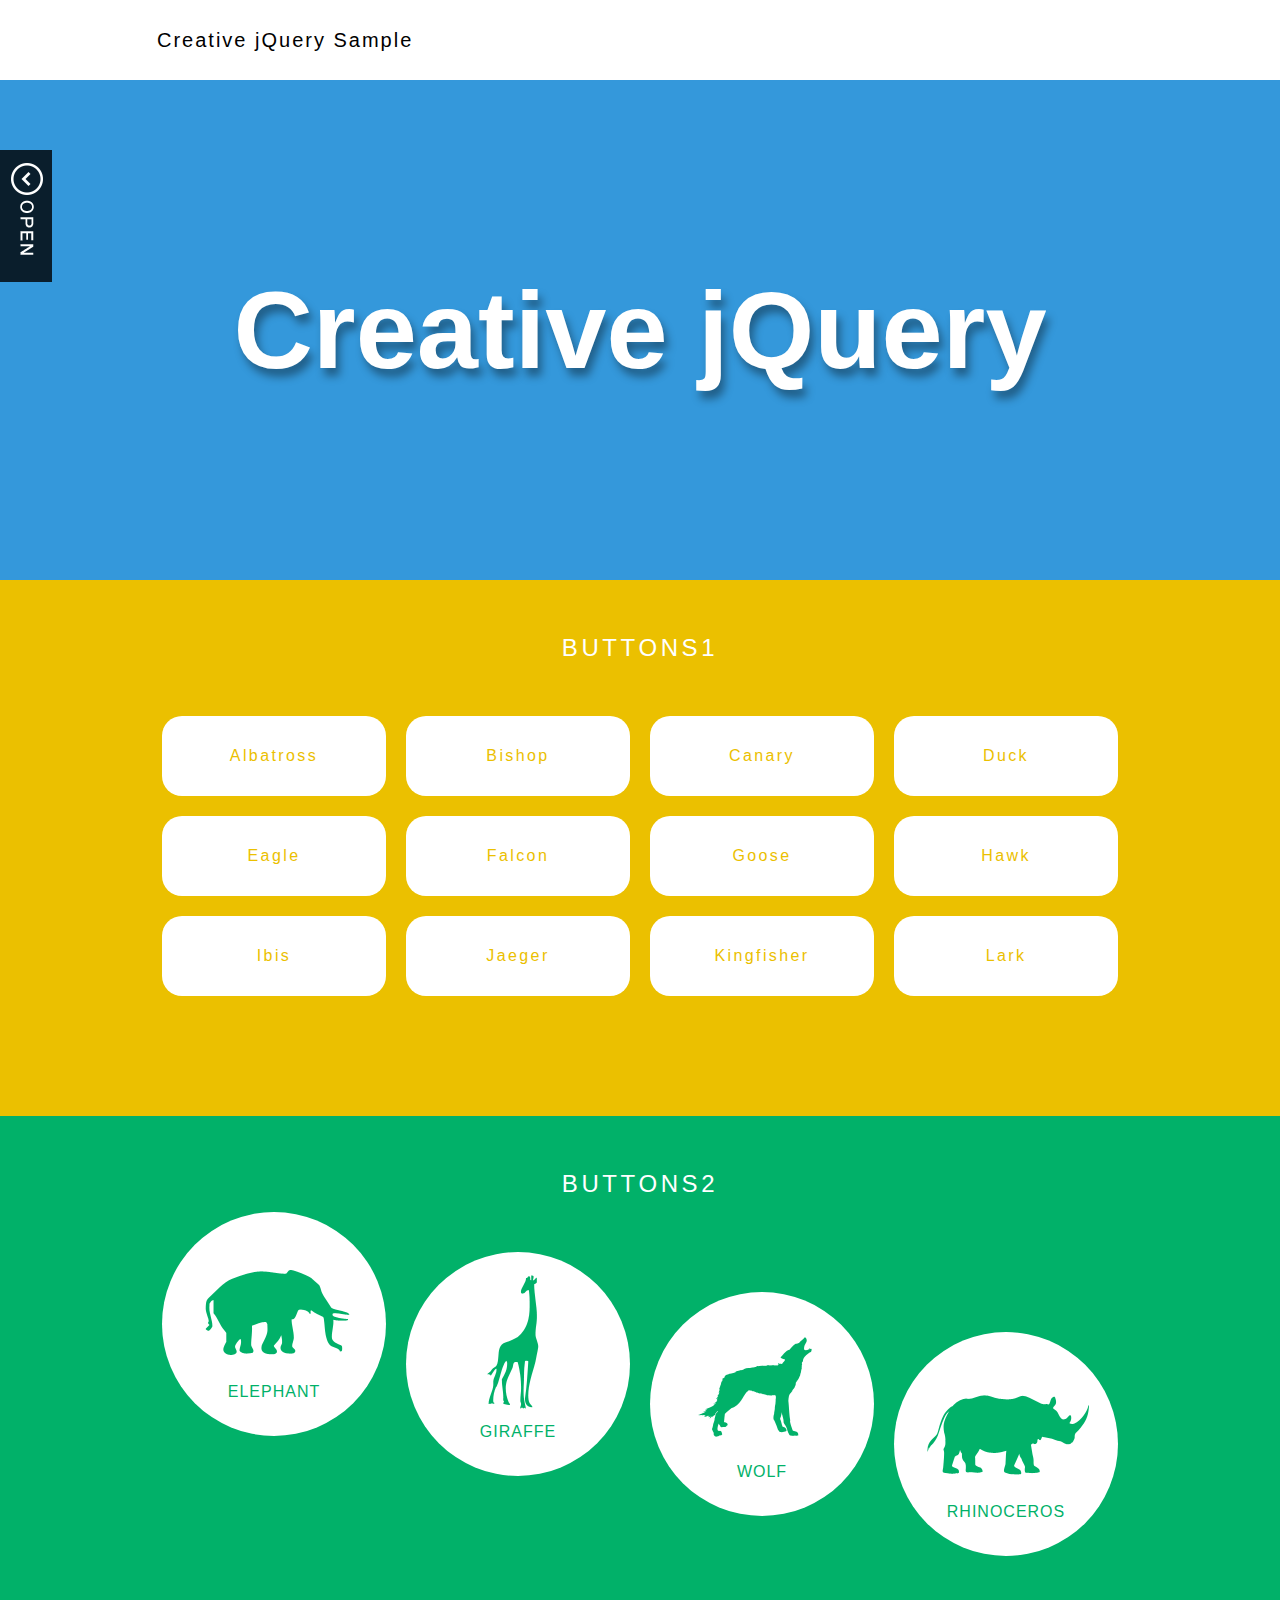
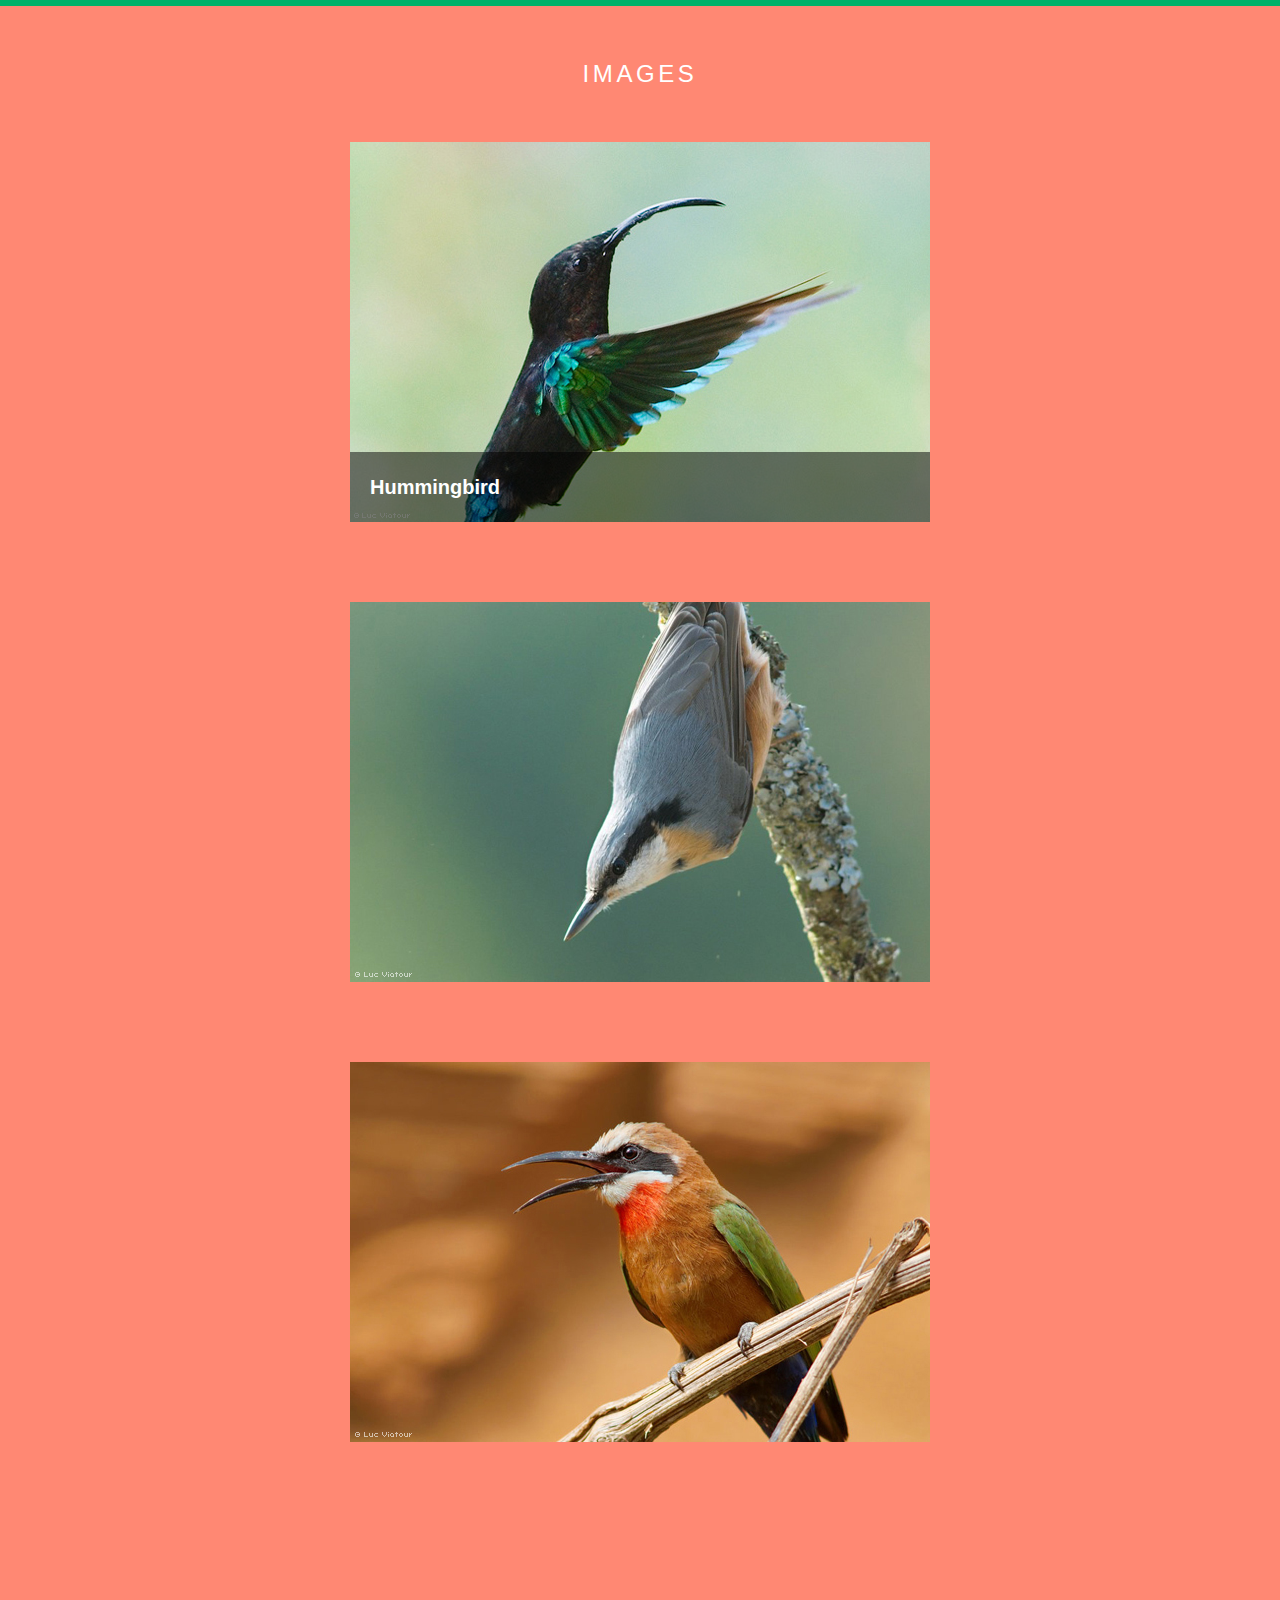
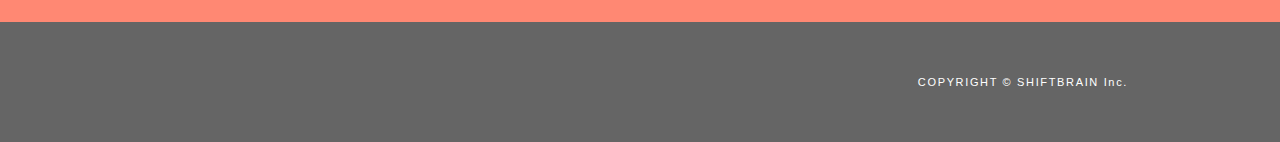
==== index.html @ 3a0c7a29 "Add files via upload" ====
<!DOCTYPE html>
<html lang="ko">
<head>
<meta charset="UTF-8">
<meta http-equiv="X-UA-Compatible" content="IE=edge">
<title>버튼효과</title>
<link rel="stylesheet" href="./css/normalize.css">
<link rel="stylesheet" href="./css/main.css">

<script src="./js/jquery-3.6.1.min.js"></script>
<script src="./js/jquery-ui.min.js"></script>
<script src="./js/main.js"></script>
</head>
<body>

<header class="page-header" role="banner">
    <h1>Creative jQuery Sample</h1>
</header>

<div class="page-main" role="main">

    <div id="typo">
        <div class="inner">Creative jQuery</div>
    </div>

    <div id="buttons1">
        <h2>BUTTONS1</h2>
        <div class="inner clearfix">
            <button>Albatross</button>
            <button>Bishop</button>
            <button>Canary</button>
            <button>Duck</button>
            <button>Eagle</button>
            <button>Falcon</button>
            <button>Goose</button>
            <button>Hawk</button>
            <button>Ibis<span class="bg"><span>Ibis</span></span></button>
            <button>Jaeger<span class="bg"><span>Jaeger</span></span></button>
            <button>Kingfisher<span class="bg"><span>Kingfisher</span></span></button>
            <button>Lark<span class="bg"><span>Lark</span></span></button>
        </div>
    </div>

    <div id="buttons2">
        <h2>BUTTONS2</h2>
        <div class="inner">
            <button>
                <span>
                    <img src="img/01_gr.png">
                    <img src="img/01_bl.png"><br>
                    ELEPHANT
                </span>
            </button>
            <button>
                <span>
                    <img src="img/02_gr.png">
                    <img src="img/02_bl.png"><br>
                    GIRAFFE
                </span>
            </button>
            <button>
                <span>
                    <img src="img/03_gr.png">
                    <img src="img/03_bl.png"><br>
                    WOLF
                </span>
            </button>
            <button>
                <span>
                    <img src="img/04_gr.png">
                    <img src="img/04_bl.png"><br>
                    RHINOCEROS
                </span>
            </button>
        </div>
    </div>

    <div id="images">
        <h2>IMAGES</h2>
        <div class="inner clearfix">
            <p><img src="img/01_img.jpg"><strong>Hummingbird</strong><span></span></p>
            <p><img src="img/02_img.jpg"><strong>Sitta</strong><span></span></p>
            <p><img src="img/03_img.jpg"><strong>Bee-eater</strong><span></span></p>
        </div>
    </div>

    <aside>
        <ul>
            <li><a href="#"><img src="img/01_aside.png"></a></li>
            <li><a href="#"><img src="img/02_aside.png"></a></li>
            <li><a href="#"><img src="img/03_aside.png"></a></li>
        </ul>
        <button><img src="img/btn_open.png"></button>
    </aside>
</div>

<footer class="page-footer" role="contentinfo">
    <small class="copyright">COPYRIGHT &copy; <a href="http://www.shiftbrain.co.jp" target="_blank">SHIFTBRAIN Inc.</a></small>
</footer>

</body>
</html>
---- css/main.css ----
/*
 * Base
 */
html {
    font-family: "Helvetica Neue", "Arial", "Hiragino Kaku Gothic ProN", "Meiryo", sans-serif;
    font-size: 16px;
    line-height: 1.5;
}

body {
    background-color: #656565;
}

img {
    vertical-align: middle;
}

button {
    outline: none;
}

::-moz-selection {
    background: #b3d4fc;
    text-shadow: none;
}

::selection {
    background: #b3d4fc;
    text-shadow: none;
}

.page-header {
    background-color: #fff;
}

.page-header h1 {
    width: 976px;
    height: 80px;
    margin: 0 auto;
    padding-left: 10px;
    font-size: 20px;
    font-weight: normal;
    line-height: 80px;
    letter-spacing: 0.1em;
}

.page-main {
    position: relative;
}

.page-main > div {
    padding: 50px 0 100px;
}

.page-main > div h2 {
    color: #fff;
    text-align: center;
    margin: 0 0 50px;
    font-weight: normal;
    letter-spacing: 0.15em;
}

.page-main > aside {
    background-color: rgba(0,0,0,0.8);
    width: 350px;
    height: 100%;
    top: 0;
    left: -350px;
    position: fixed;
}

.page-main > aside ul {
    margin: 0;
    padding: 0;
    top: 50px;
    left: 114px;
    position: absolute;
}

.page-main > aside li {
    margin: 0 0 20px;
    list-style: none;
}

.page-main > aside button {
    background-color: rgba(0,0,0,0.8);
    display: block;
    position: absolute;
    top: 150px;
    left: 350px;
    width: 52px;
    height: 132px;
    margin: 0;
    padding: 0;
    border: none;
}


#typo {
    margin: 0;
    padding: 0;
    background-color: #3498db;
    font-weight: bold;
    font-size: 110px;
    color: #fff;
    text-align: center;
    line-height: 500px;
    height: 500px;
    -webkit-user-select: none;
    -moz-user-select: none;
    -ms-user-select: none;
}

#buttons1 {
    background-color: #ebc000;
}

#buttons2 {
    background-color: #01b169;
    height: 340px;
}

#images {
    background-color: #ff8873;
}

#easing {
    background-color: #019faa;
}

#typo .inner,
#buttons1 .inner,
#buttons2 .inner,
#images .inner{
    position: relative;
    width: 976px;
    margin: 0 auto;
}

#typo .inner {
    text-shadow: 4.0px 8.0px 8.0px hsl(0deg 0% 0% /0.38);
}
#buttons1 button {
    display: block;
    float: left;
    width: 224px;
    height: 80px;
    margin: 0 10px 20px;
    padding: 0;
    font-size: 16px;
    letter-spacing: 0.15em;
    color: #ebc000;
    background-color: #fff;
    border: none;
    border-radius: 20px;
}

#buttons2 button {
    display: block;
    position: absolute;
    width: 224px;
    height: 224px;
    overflow: hidden;
    padding: 0 0 35px;
    font-size: 16px;
    letter-spacing: 1px;
    color: #01b169;
    background-color: #fff;
    border: none;
    border-radius: 112px;
}
#buttons2 button:nth-child(1) {
    left: 10px;
}
#buttons2 button:nth-child(2) {
    left: 254px;
}
#buttons2 button:nth-child(3) {
    left: 498px;
}
#buttons2 button:nth-child(4) {
    left: 742px;
}

#images p {
    position: relative;
    width: 580px;
    height: 380px;
    margin: 0 auto 80px;
}

#images p strong {
    color: #fff;
    font-size: 20px;
}

.page-footer {
    background-color: #656565;
}

.page-footer small {
    display: block;
    color: #fff;
    font-size: 11px;
    text-align: right;
    width: 976px;
    margin: 0 auto;
    height: 120px;
    line-height: 120px;
    letter-spacing: 0.15em;
}

.page-footer a {
    color: #fff;
    text-decoration: none;
}

/*
 * Helpers
 */

/* Clearfix */
.clearfix:before,
.clearfix:after {
    content: " ";
    display: table;
}
.clearfix:after {
    clear: both;
}


/* #button1 2행 */
#buttons1 button {
    border: solid 0px rgba(174,94,155,1.0);
}

/* #button1 2행 */
#buttons1 button {
    position: relative;
}

#buttons1 button .bg {
    position: absolute;
    top: 0;
    left: 0;
    width: 0;
    height: 100%;
    overflow: hidden;
}

#buttons1 button span span {
    display: block;
    width: 224px;
    height: 80px;
    line-height: 80px;
    color: #fff;
    background-color: #ae5e9b;
    border-radius: 20px;
}


/* #button2 */
#buttons2 button img:first-child {
    position: absolute;
}
#buttons2 button img:nth-child(2) {
    opacity: 0;
}

/* #images */
#images p {
    overflow: hidden;
}

#images p strong {
    position: absolute;
    display: block;
    z-index: 1;
    bottom: 0;
    width: 540px;
    height: 30px;
    background: rgba(0, 0, 0, 0.5);
    text-align: left;
    padding: 20px;
}

#images p span {
    position: absolute;
    display: block;
    z-index: 0;
    top: 0;
    width: 580px;
    height: 380px;
    box-shadow: inset 0 0 50px rgba(50, 30, 0, 0.6),
                inset 0 0 100px rgba(50, 30, 0, 0.3);
    background: rgba(255, 155, 0, 0.2);
    opacity: 0;
}

#images p:nth-child(1) strong　{
    opacity: 0;
}

#images p:nth-child(2) strong {
    opacity: 0;
    left: -200%;
}

#images p:nth-child(3) strong {
    bottom: -80px;
    background: rgba(34, 34, 34, 1);
}

#images p:nth-child(3) img {
    position: absolute;
    top: 0px;
}
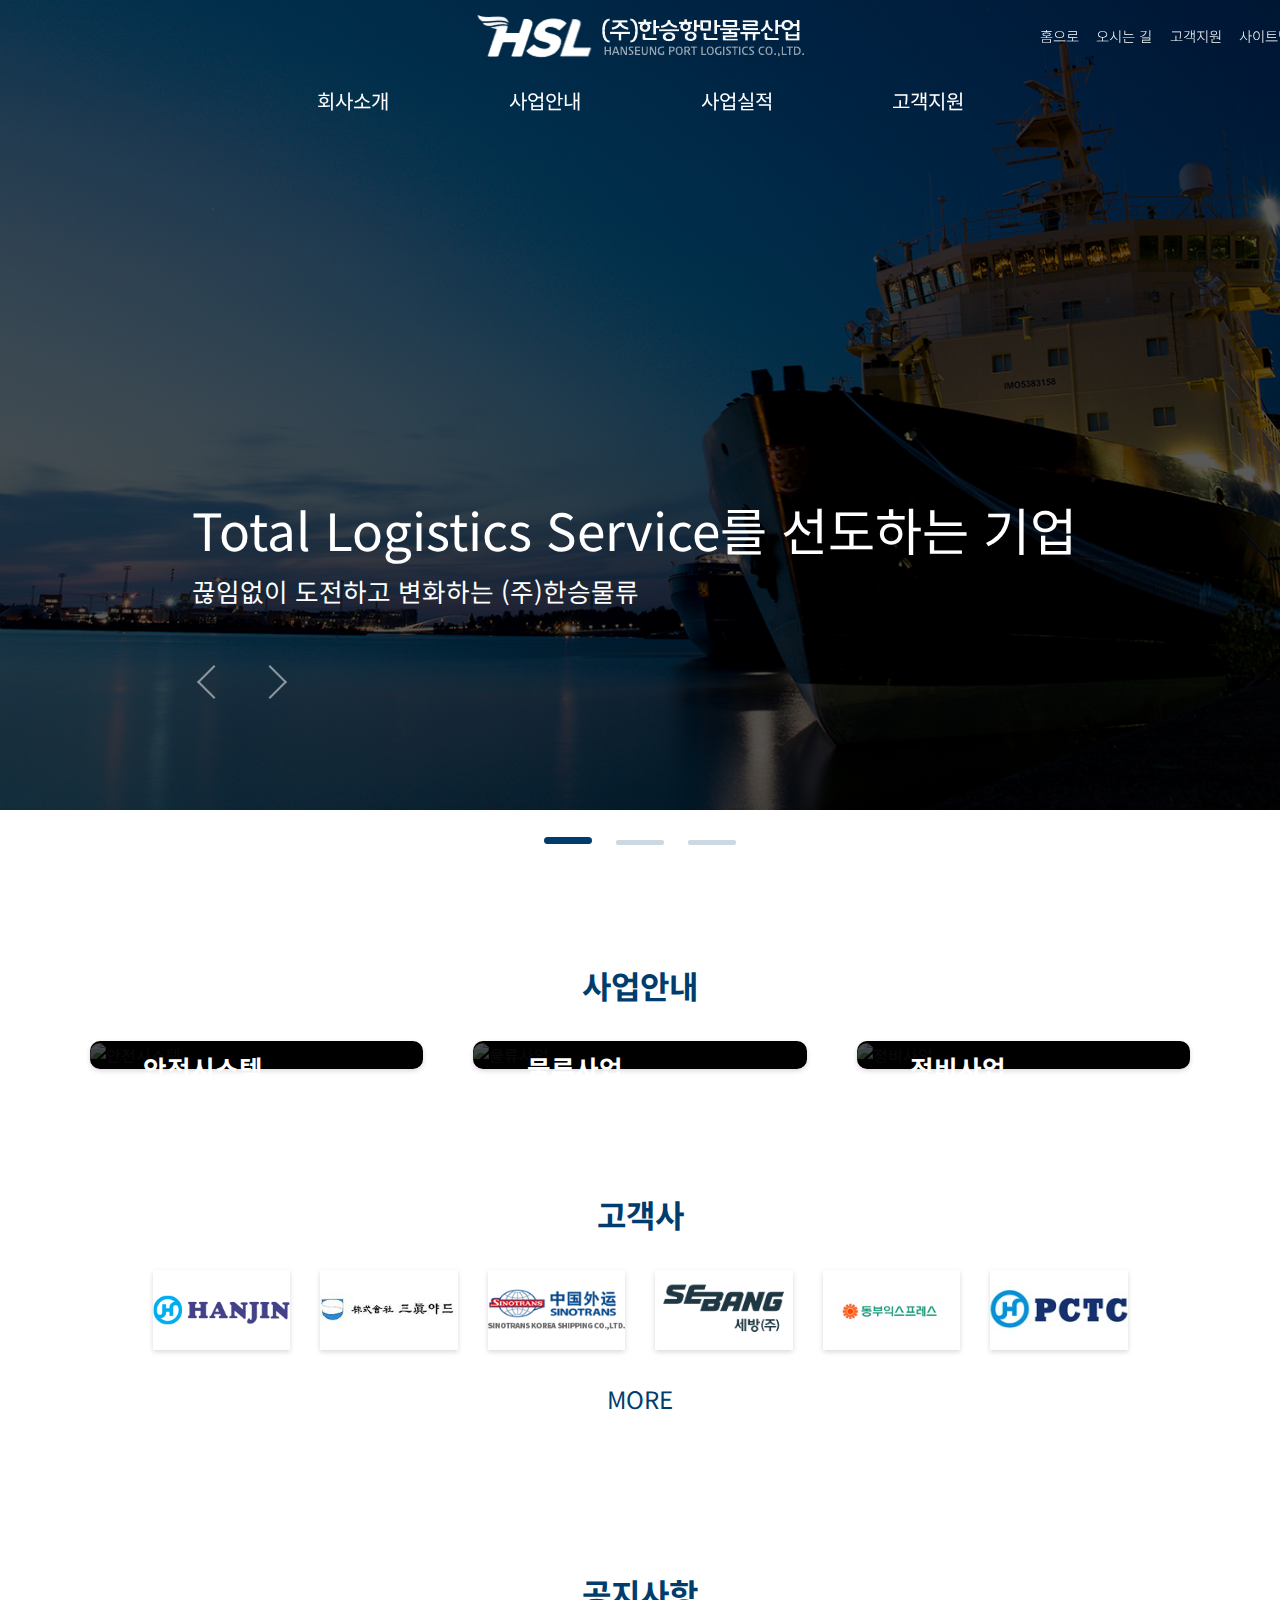
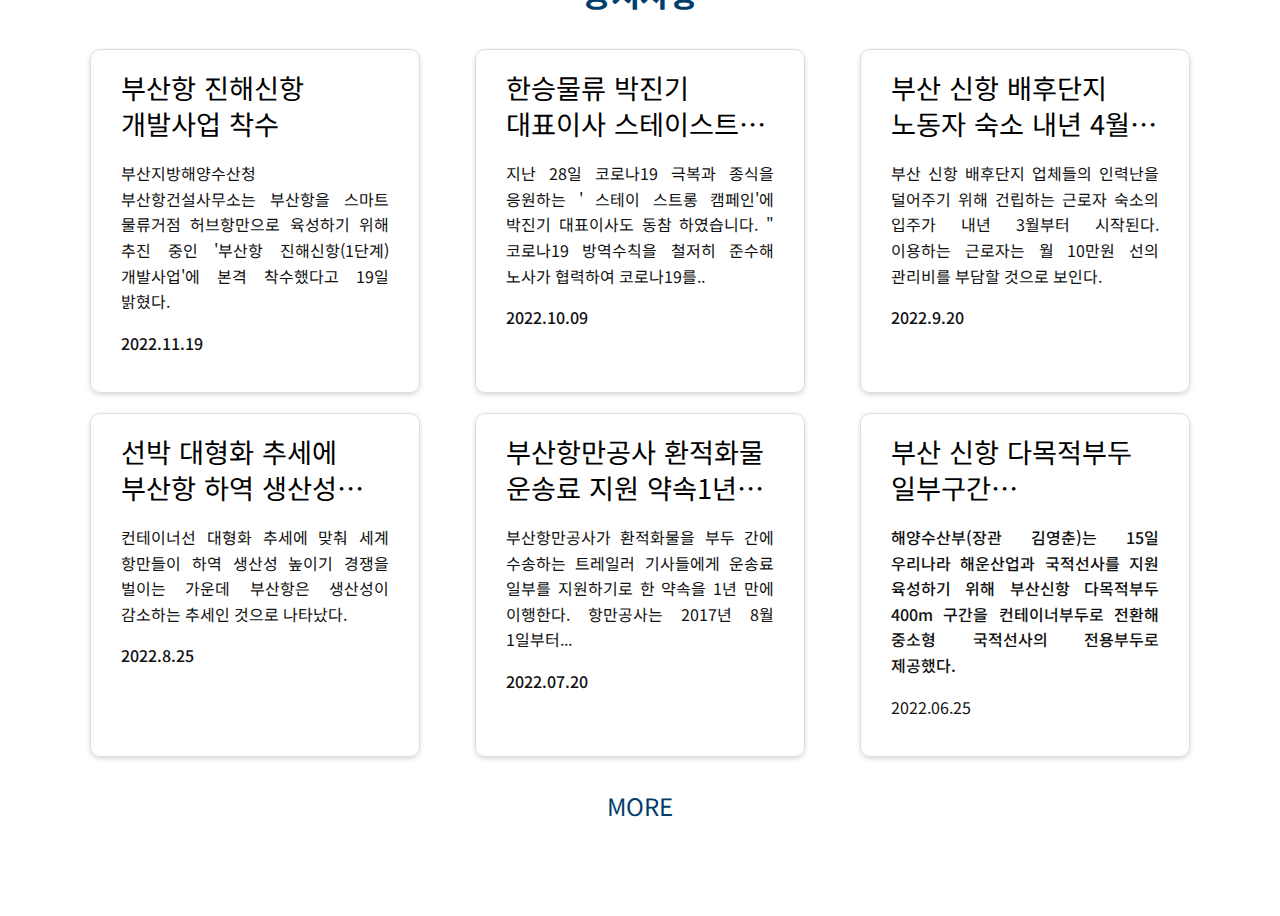
==== commit 2bf91812: "Add files via upload" ====
--- a/index.html
+++ b/index.html
@@ -1,102 +1,165 @@
-<!DOCTYPE html>
-<html lang="ko">
-<head>
-<meta charset="UTF-8">
-<meta http-equiv="X-UA-Compatible" content="IE=edge">
-<title>버튼효과</title>
-<link rel="stylesheet" href="./css/normalize.css">
-<link rel="stylesheet" href="./css/main.css">
-
-<script src="./js/jquery-3.6.1.min.js"></script>
-<script src="./js/jquery-ui.min.js"></script>
-<script src="./js/main.js"></script>
-</head>
-<body>
-
-<header class="page-header" role="banner">
-    <h1>Creative jQuery Sample</h1>
-</header>
-
-<div class="page-main" role="main">
-
-    <div id="typo">
-        <div class="inner">Creative jQuery</div>
-    </div>
-
-    <div id="buttons1">
-        <h2>BUTTONS1</h2>
-        <div class="inner clearfix">
-            <button>Albatross</button>
-            <button>Bishop</button>
-            <button>Canary</button>
-            <button>Duck</button>
-            <button>Eagle</button>
-            <button>Falcon</button>
-            <button>Goose</button>
-            <button>Hawk</button>
-            <button>Ibis<span class="bg"><span>Ibis</span></span></button>
-            <button>Jaeger<span class="bg"><span>Jaeger</span></span></button>
-            <button>Kingfisher<span class="bg"><span>Kingfisher</span></span></button>
-            <button>Lark<span class="bg"><span>Lark</span></span></button>
-        </div>
-    </div>
-
-    <div id="buttons2">
-        <h2>BUTTONS2</h2>
-        <div class="inner">
-            <button>
-                <span>
-                    <img src="img/01_gr.png">
-                    <img src="img/01_bl.png"><br>
-                    ELEPHANT
-                </span>
-            </button>
-            <button>
-                <span>
-                    <img src="img/02_gr.png">
-                    <img src="img/02_bl.png"><br>
-                    GIRAFFE
-                </span>
-            </button>
-            <button>
-                <span>
-                    <img src="img/03_gr.png">
-                    <img src="img/03_bl.png"><br>
-                    WOLF
-                </span>
-            </button>
-            <button>
-                <span>
-                    <img src="img/04_gr.png">
-                    <img src="img/04_bl.png"><br>
-                    RHINOCEROS
-                </span>
-            </button>
-        </div>
-    </div>
-
-    <div id="images">
-        <h2>IMAGES</h2>
-        <div class="inner clearfix">
-            <p><img src="img/01_img.jpg"><strong>Hummingbird</strong><span></span></p>
-            <p><img src="img/02_img.jpg"><strong>Sitta</strong><span></span></p>
-            <p><img src="img/03_img.jpg"><strong>Bee-eater</strong><span></span></p>
-        </div>
-    </div>
-
-    <aside>
-        <ul>
-            <li><a href="#"><img src="img/01_aside.png"></a></li>
-            <li><a href="#"><img src="img/02_aside.png"></a></li>
-            <li><a href="#"><img src="img/03_aside.png"></a></li>
-        </ul>
-        <button><img src="img/btn_open.png"></button>
-    </aside>
-</div>
-
-<footer class="page-footer" role="contentinfo">
-    <small class="copyright">COPYRIGHT &copy; <a href="http://www.shiftbrain.co.jp" target="_blank">SHIFTBRAIN Inc.</a></small>
-</footer>
-
-</body>
-</html>
+<!DOCTYPE html>
+<html lang="ko">
+
+<head>
+  <meta charset="UTF-8">
+  <meta http-equiv="X-UA-Compatible" content="IE=edge">
+  <meta name="viewport" content="width=device-width, initial-scale=1.0">
+  <title>(주)한승물류</title>
+  <link rel="shortcut icon" href="images/favicon/favicon.ico" type="image/x-icon">
+  <link rel="stylesheet" href="css/common.css">
+  <link rel="stylesheet" href="css/common_res.css">
+  <link rel="stylesheet" href="css/main.css">
+  <link rel="stylesheet" href="css/main_res.css">
+  <script src="js/jquery-3.6.1.min.js"></script>
+  <script src="js/common.js"></script>
+  <script src="js/main.js"></script>
+  <script src="js/index.js"></script>
+  <script src="js/loading.js"></script>
+</head>
+
+<body id="main">
+  <header id="header" class="clearFix"></header>
+  <main id="hsl-main"> <!-- 메인 -->
+    <section class="main-banner-container pd0"> <!-- 메인배너 -->
+      <div class="main-banner-wrap">
+        <ol class="main-banner">
+          <li class="mb-slide main-banner-slide1"><span class="blind">메인배너1</span></li>
+          <li class="mb-slide main-banner-slide2"><span class="blind">메인배너2</span></li>
+          <li class="mb-slide main-banner-slide3"><span class="blind">메인배너3</span></li>
+        </ol>
+        <div class="main-banner-text">
+          <p>Total Logistics Service를 선도하는 기업</p>
+          <p>끊임없이 도전하고 변화하는 (주)한승물류</p>
+        </div>
+      </div>
+      <div class="main-banner-pagination">
+        <button class="mb-btn active"><span class="blind">1</span></button>
+        <button class="mb-btn"><span class="blind">2</span></button>
+        <button class="mb-btn"><span class="blind">3</span></button>
+      </div>
+      <div class="main-banner-controls">
+        <button class="mb-control mb-prev"><span class="blind">이전으로</span></button>
+        <button class="mb-control mb-next"><span class="blind">다음으로</span></button>
+      </div>
+    </section><!-- 메인배너 끝 -->
+
+    <section class="hsl-business"> <!-- 사업안내  -->
+      <div class="inner">
+        <h2 class="title">사업안내</h2>
+        <ol class="business-intro-wrap">
+
+          <li class="business-introBox">
+            <a href="#">
+              <div class="business-imgBox1">
+                <img src="/hsl/images/business1.jpeg" alt="안전시스템">
+                <div class="business-txtBox">
+                  <h3>안전시스템</h3>
+                  <p>
+                    안전이 곧 고객에 대한
+                    최고의 서비스라는 경영철학에 따라
+                    철두철미하게 안전사고 방지를 위하여
+                    노력하고 있습니다. </p>
+                </div>
+              </div>
+            </a>
+          </li>
+
+          <li class="business-introBox">
+            <a href="#">
+              <div class="business-imgBox2">
+                <img src="/hsl/images/business2.jpeg" alt="물류사업">
+                <div class="business-txtBox">
+                  <h3>물류사업</h3>
+                  <p>
+                    고객의 물류업무에 대해 포워더로써 경험과 노하우를 살려 유용한 로지스틱스 솔루션을 제안해드립니다.</p>
+                </div>
+              </div>
+            </a>
+          </li>
+
+          <li class="business-introBox">
+            <a href="#">
+              <div class="business-imgBox3">
+                <img src="/hsl/images/business3.jpg" alt="정비사업">
+                <div class="business-txtBox">
+                  <h3>정비사업</h3>
+                  <p>이동정비반을 통해 긴급상황에도 예방 및 출동 정비서비스와 부품 및 소모품을 공급하고있습니다.</p>
+                </div>
+              </div>
+            </a>
+          </li>
+        </ol>
+      </div>
+      <div class="bg"></div>
+    </section> <!-- 사업안내 종료 -->
+
+    <section class="hsl-customers"> <!-- 고객사 -->
+      <div class="inner">
+        <h2 class="title">고객사</h2>
+        <div class="customers-img-wrap">
+          <div class="customers-imgBox customers-imgBox1"></div>
+          <div class="customers-imgBox customers-imgBox2"></div>
+          <div class="customers-imgBox customers-imgBox3"></div>
+          <div class="customers-imgBox customers-imgBox4"></div>
+          <div class="customers-imgBox customers-imgBox5"></div>
+          <div class="customers-imgBox customers-imgBox6"></div>
+        </div>
+
+      </div>
+      <a class="more" href="#">MORE</a>
+    </section> <!-- 고객사 종료 -->
+
+    <section class="hsl-notice"> <!-- 공지사항 -->
+      <div class="inner">
+        <h2 class="title">공지사항</h2>
+
+        <div class="notice-wrap">
+          <div class="notice-box">
+            <h4>부산항 진해신항 개발사업 착수</h4>
+            <p>부산지방해양수산청 부산항건설사무소는 부산항을 스마트 물류거점 허브항만으로 육성하기 위해 추진 중인 '부산항 진해신항(1단계) 개발사업'에 본격 착수했다고 19일 밝혔다.</p>
+            <p class="notice-date">2022.11.19</p>
+          </div>
+          <div class="notice-box">
+            <h4>한승물류 박진기 대표이사 스테이스트롱 캠페인 동참</h4>
+            <p>지난 28일 코로나19 극복과 종식을 응원하는 ' 스테이 스트롱 캠페인'에 박진기 대표이사도 동참 하였습니다. " 코로나19 방역수칙을 철저히 준수해 노사가 협력하여 코로나19를..</p>
+            <p class="notice-date">2022.10.09</p>
+          </div>
+          <div class="notice-box">
+            <h4>부산 신항 배후단지 노동자 숙소 내년 4월 입주</h4>
+            <p>부산 신항 배후단지 업체들의 인력난을 덜어주기 위해 건립하는 근로자 숙소의 입주가 내년 3월부터 시작된다. 이용하는 근로자는 월 10만원 선의 관리비를 부담할 것으로 보인다.</p>
+            <p class="notice-date">2022.9.20</p>
+          </div>
+          <div class="notice-box">
+            <h4>선박 대형화 추세에 부산항 하역 생산성 감소… 경쟁력 하락 우려</h4>
+            <p>컨테이너선 대형화 추세에 맞춰 세계 항만들이 하역 생산성 높이기 경쟁을 벌이는 가운데 부산항은 생산성이 감소하는 추세인 것으로 나타났다.</p>
+            <p class="notice-date">2022.8.25</p>
+          </div>
+          <div class="notice-box">
+            <h4>부산항만공사 환적화물 운송료 지원 약속1년 만에 이행</h4>
+            <p>부산항만공사가 환적화물을 부두 간에 수송하는 트레일러 기사들에게 운송료 일부를 지원하기로 한 약속을 1년 만에 이행한다. 항만공사는 2017년 8월 1일부터...</p>
+            <p class="notice-date">2022.07.20</p>
+          </div>
+          <div class="notice-box">
+            <h4>부산 신항 다목적부두 일부구간 컨테이너부두로 전환</h4>
+            <p class="notice-date">
+              해양수산부(장관 김영춘)는 15일 우리나라 해운산업과 국적선사를 지원 육성하기 위해 부산신항 다목적부두 400m 구간을 컨테이너부두로 전환해 중소형 국적선사의 전용부두로 제공했다.</p>
+            <p>2022.06.25</p>
+          </div>
+
+        </div>
+      </div>
+      <div class="more-wrap">
+        <a class="more" href="#">MORE</a>
+      </div>
+    </section> <!-- 공지사항 종료 -->
+
+  </main>
+  <? include_once("footer.html"); ?>
+  <!-- <input class="setBg-btn" type="button" value="night" onclick="
+        document.querySelector('body').style.backgroundColor='#999'
+        document.querySelector('body').style.color='white'
+    "> -->
+</body>
+
+</html>--- a/css/common.css
+++ b/css/common.css
@@ -0,0 +1,239 @@
+@charset 'UTF-8';
+@import url('reset.css');
+@import url('fonts.css');
+
+/* 스킵 */
+#skip {
+    position: fixed;
+    left: 0;
+    top: 0;
+    width: 100%;
+    z-index: 9999;
+    outline: 1px;
+}
+
+#skip a {
+    position: absolute;
+    left: 0;
+    top: -44px;
+    display: block;
+    width: 100%;
+    color: #fff;
+    background-color: #003d6c;
+    line-height: 44px;
+    text-align: center;
+    transition-property: top;
+    transition-duration: 0.3s;
+}
+
+#skip a:focus,
+#skip a:active {
+    top: 0;
+}
+
+
+/* 헤더 */
+#hsl-hd {
+    position: fixed;
+    top: 0;
+    left: 0;
+    width: 100%;
+    z-index: 1000;
+}
+
+#hsl-hd a {
+    color: #fff;
+}
+
+.hsl-hd-wrap {
+    position: relative;
+    top: 0;
+    left: 0;
+    right: 0;
+    width: 100%;
+    /* transition: 0.2s;background-color: rgba(255,255,255,0.4); */
+}
+
+/* .inner {background-color: #333;} */
+.logo {
+    position: absolute;
+    left: 2%;
+    top: 20px;
+    width: 240px;
+    height: 34px;
+    /*너비 대비 14%*/
+    background: url('../images/logo_wh.png') center no-repeat;
+    background-size: contain;
+    transition: 0.3s;
+}
+
+.logo a {
+    display: block;
+    width: 100%;
+    height: 100%;
+}
+
+.m-gnb-open {
+    position: absolute;
+    top: 20px;
+    right: 10px;
+    display: none;
+    width: 30px;
+    height: 30px;
+    background: url('../images/mobile/m_menu.svg') center;
+    background-repeat: no-repeat;
+}
+
+.m-gnb-close {
+    position: absolute;
+    top: 20px;
+    right: 20px;
+    display: none;
+    width: 30px;
+    height: 30px;
+    float: right;
+    background: url('../images/mobile/xmark-solid.svg') center;
+    background-repeat: no-repeat;
+    z-index: 4000;
+}
+
+#hsl-gnb a {
+    display: block;
+}
+
+/* 유틸메뉴 */
+.m-util-menu {
+    position: absolute;
+    left: 40px;
+    bottom: 50px;
+    display: flex;
+    gap: 40px;
+}
+
+.m-util-menu>li:nth-child(4) {
+    display: none;
+}
+
+/* 푸터 */
+
+#hsl-footer {
+    position: relative;
+    width: 100%;
+    padding: 30px;
+    background-color: #555;
+    color: #fff;
+    font-weight: 100;
+    margin: 0 auto;
+}
+
+#hsl-footer>.inner {
+    text-align: center;
+}
+
+.ft-logo {
+    width: 327px;
+    margin: 0 auto;
+    background: url('../images/logo_wh.png');
+}
+
+#hsl-footer ul {
+    display: flex;
+    justify-content: center;
+}
+
+.ft-top {
+    justify-content: center;
+    margin: 25px 0;
+}
+
+.ft-top a {
+    color: #fff;
+    padding: 0 15px;
+    line-height: 1;
+    border-right: 1px solid #fff;
+}
+
+.ft-top>li:last-child>a {
+    border-right: none;
+}
+
+.ft-mid {
+    width: 100%;
+}
+
+.ft-mid li {
+    padding: 0 15px;
+    border-right: 1px solid #fff;
+    line-height: 1;
+}
+
+.ft-mid li:last-child {
+    border-right: none;
+}
+
+.ft-bot {
+    position: relative;
+    margin: 15px 0;
+}
+
+.ft-bot li {
+    padding: 0 10px;
+}
+
+.hsl-copyright {}
+
+
+/* 스크롤시 헤더고정 */
+#hsl-hd.fixed {
+    position: fixed;
+    animation: hd-ani 0.3s ease;
+    background: #003d6c;
+    /* background: -moz-linear-gradient(-45deg,  #1e72d8 40%,#0d69db 50%,#0c51a9 100%);
+            background: -webkit-linear-gradient(-45deg,  #1e72d8 40%,#0d69db 50%,#0c51a9 100%);
+            background: linear-gradient(135deg,  #1e72d8 40%,#0d69db 50%,#0c51a9 100%);
+            filter: progid:DXImageTransform.Microsoft.gradient( startColorstr='#1e72d8', endColorstr='#176ed8',GradientType=1 ); */
+}
+
+@keyframes hd-ani {
+    0% {
+        opacity: 0;
+    }
+
+    100% {
+        opacity: 1;
+    }
+}
+
+.ani-top {
+    opacity: 0;
+    transform: translateY(100%);
+}
+
+.btn-circle {
+    display: block;
+    position: fixed;
+    right: 30px;
+    width: 40px;
+    height: 40px;
+    border-radius: 20%;
+    font-size: 1.1em;
+    line-height: 40px;
+    text-align: center;
+    background-color: #003d6c;
+    background-image: url('../images/arrow-up-solid.svg');
+    background-repeat: no-repeat;
+    background-position: center;
+    background-size: 60%;
+    transition: 0.1s;
+}
+.btn-circle:hover {
+    line-height: 36px;
+    background-color: rgba(0, 61, 108,0.8);
+}
+.btn-top {
+    bottom: 120px;
+}
+.btn-end {
+    bottom: 60px;
+    transform: rotate(180deg);
+}--- a/css/common_res.css
+++ b/css/common_res.css
@@ -0,0 +1,390 @@
+@charset 'UTF-8';
+
+/* 1. 모바일까지 */
+@media screen and (max-width: 767px) {
+    #hsl-hd {}
+
+    .hsl-hd-wrap {
+        height: 75px;
+    }
+
+    .logo {}
+
+    .inner {
+        width: 100vw;
+        height: 100%;
+    }
+
+
+    .modal {
+        display: none;
+        position: fixed;
+        width: 100%;
+        height: 100%;
+        background-color: #000;
+        opacity: 0.5;
+        z-index: 0;
+    }
+
+    .modal.active {
+        display: block;
+    }
+
+    #hsl-gnb {
+        position: relative;
+        top: 0;
+        right: -100%;
+        width: 90%;
+        height: 100vh;
+        background: #0E57A6;
+        transition: right 0.3s;
+        z-index: 3331;
+    }
+
+    #hsl-gnb.active {
+        right: -10%;
+        /* background: #1e72d8;
+        background: -moz-linear-gradient(-45deg,  #1e72d8 40%,#0d69db 50%,#0c51a9 100%);
+        background: -webkit-linear-gradient(-45deg,  #1e72d8 40%,#0d69db 50%,#0c51a9 100%);
+        background: linear-gradient(135deg,  #1e72d8 40%,#0d69db 50%,#0c51a9 100%);
+        filter: progid:DXImageTransform.Microsoft.gradient( startColorstr='#1e72d8', endColorstr='#176ed8',GradientType=1 ); */
+    }
+
+    .hsl-gnb-wrap {
+        position: relative;
+        top: 75px;
+        width: 100%;
+        padding: 0 8%;
+
+    }
+
+    .m-gnb-open {
+        display: block;
+        z-index: 100;
+    }
+
+    .m-gnb-close {
+        display: block;
+    }
+
+    .depth1 {
+        border-top: 1px solid rgba(255, 255, 255, 0.15);
+    }
+
+    .depth1>a {
+        display: block;
+        position: relative;
+        padding-left: 20px;
+        font-size: 1.2em;
+        line-height: 3;
+    }
+
+    .depth1>a:after {
+        position: absolute;
+        top: 12px;
+        right: 10px;
+        width: 30px;
+        height: 25px;
+        background-image: url('../images/mobile/caret-down-solid.svg');
+        background-repeat: no-repeat;
+        background-position: center center;
+        background-size: 40%;
+        content: '';
+        opacity: 0.5;
+    }
+
+    .depth1>a.show:after {
+        transform: rotate(180deg);
+    }
+
+    .depth2 {
+        position: relative;
+        display: none;
+        padding-left: 30px;
+        padding-bottom: 40px;
+        font-size: 0.8em;
+        opacity: 0;
+        transition: opacity 0.3s 0.3s;
+    }
+
+    .depth2::before {
+        position: absolute;
+        width: 2px;
+        border-left: 2px solid rgba(255, 255, 255, 0.2);
+        content: '';
+    }
+
+    .depth2>li>a {
+        font-weight: 400;
+        font-size: 1.25em;
+        line-height: 2em;
+    }
+
+    .depth2>li>a:before {
+        content: '-';
+        margin-right: 6px;
+        opacity: 0.3;
+    }
+
+    .util-menu {
+        display: none;
+    }
+
+    #hsl-footer {
+        position: relative;
+        width: 100%;
+        padding: 40px;
+        background-color: #555;
+        color: #fff;
+        font-weight: 100;
+        margin: 0 auto;
+    }
+
+    #hsl-footer a {
+        display: block;
+        padding: 7px;
+    }
+
+    #hsl-footer>.inner {
+        text-align: center;
+    }
+
+    .ft-logo {
+        width: 90%;
+        height: 50px;
+        background: url('../images/logo_wh.png') no-repeat;
+        background-size: contain;
+    }
+
+    #hsl-footer ul {
+        flex-wrap: wrap;
+    }
+
+    .ft-top a {
+        border: none;
+    }
+
+    .ft-top>li:last-child>a {
+        border-right: none;
+    }
+
+    .ft-mid {
+        width: 100%;
+    }
+
+    .ft-mid li {
+        margin: 5px;
+        border: none;
+    }
+}
+
+/* 2. 태블릿부터 */
+@media screen and (min-width: 768px) {
+    #hsl-hd {
+        /* width: 100%; */
+    }
+
+    .hsl-hd-wrap {
+        /* width: 100%; */
+    }
+
+    #hsl-hd.active .hsl-hd-wrap {
+        /* background: right #1e72d8;
+            background: -moz-linear-gradient(-45deg,  #1e72d8 40%,#0d69db 50%,#0c51a9 100%);
+            background: -webkit-linear-gradient(-45deg,  #1e72d8 40%,#0d69db 50%,#0c51a9 100%);
+            background: linear-gradient(135deg,  #1e72d8 40%,#0d69db 50%,#0c51a9 100%);
+            filter: progid:DXImageTransform.Microsoft.gradient( startColorstr='#1e72d8', endColorstr='#176ed8',GradientType=1 ); */
+    }
+
+
+    /* gnb제어 */
+
+    .logo {
+        position: static;
+        width: 327px;
+        height: 75px;
+        margin: auto;
+        background-size: contain;
+        background-color: transparent;
+        color: #000;
+        transition: all 0.5s;
+    }
+
+    /* GNB */
+
+    .hsl-gnb-wrap {
+
+        display: flex;
+        width: 100%;
+        justify-content: center;
+        transition: 0.2s;
+        /* border-top: 1px solid rgba(255, 255, 255, 0.3); */
+    }
+
+    #hsl-hd.active .hsl-gnb-wrap {
+        /* border-top: 1px solid rgba(255, 255, 255, 0.3); */
+    }
+
+    #hsl-gnb {
+        position: relative;
+        border: 1px solid rgba(255, 255, 255, 0);
+        border-width: 1px 0;
+        z-index: 1000;
+        transition: 0.3s;
+
+    }
+
+    #hsl-hd.active #hsl-gnb {
+        border-color: rgba(255, 255, 255, 0.15);
+        /* background: right #1e72d8;
+            background: -moz-linear-gradient(-45deg,  #1e72d8 40%,#0d69db 50%,#0c51a9 100%);
+            background: -webkit-linear-gradient(-45deg,  #1e72d8 40%,#0d69db 50%,#0c51a9 100%);
+            background: linear-gradient(135deg,  #1e72d8 40%,#0d69db 50%,#0c51a9 100%);
+            filter: progid:DXImageTransform.Microsoft.gradient( startColorstr='#1e72d8', endColorstr='#176ed8',GradientType=1 ); */
+    }
+
+    #hsl-hd.active #hsl-gnb {
+        box-shadow: 0 4px 6px rgba(0, 0, 0, 0.2);
+    }
+
+    #hsl-hd.active #hsl-gnb:after {
+        position: absolute;
+        left: 0;
+        top: 49px;
+        width: 100%;
+        height: 1px;
+        background-color: #fff;
+        opacity: 0.15;
+        content: '';
+    }
+
+    #hsl-hd.active .hsl-gnb-wrap {}
+
+    .depth1 {
+        position: relative;
+        width: 20%;
+        height: 100%;
+        border-left: 1px solid rgba(255, 255, 255, 0);
+        text-align: center;
+        display: block;
+        line-height: 2.5;
+    }
+
+    #hsl-hd .depth1:nth-last-child(1) {
+        border-right: 1px solid rgba(255, 255, 255, 0);
+    }
+
+    #hsl-hd.active .depth1 {
+        transition: 0.3s;
+        border-left-color: rgba(255, 255, 255, 0.15);
+    }
+
+    #hsl-hd.active .depth1:nth-last-child(1) {
+        border-right-color: rgba(255, 255, 255, 0.15);
+    }
+
+    .depth1.active .depth2 {
+        background-color: #fff;
+    }
+
+    #hsl-hd .depth1.active .depth2 a {
+        color: #003d6c;
+    }
+
+    .depth1>a {
+        position: relative;
+        font-size: 1.25em;
+    }
+
+    .depth2 {
+        padding: 7.5px 0 0 0;
+        height: 0;
+        line-height: 1.5;
+        overflow: hidden;
+        transition: 0.4s;
+        opacity: 0;
+    }
+
+    #hsl-hd.active .depth2 {
+        height: 317px;
+        opacity: 1;
+    }
+
+    .depth2>li>a:hover {
+        font-weight: 600;
+        text-decoration: 1.5px underline;
+        text-decoration-color: #003d6c;
+        text-underline-offset: 4px;
+        transform: 0.2s;
+    }
+
+    .depth2>li>a {
+        font-size: 1em;
+        line-height: 2;
+    }
+
+    .util-menu {
+        display: none;
+    }
+
+    .util-menu>li>a:hover {
+        text-decoration: underline;
+    }
+
+    .hsl-footer {
+        position: relative;
+        top: 100%;
+    }
+
+    .m-util-menu {
+        display: none;
+    }
+
+    .ft-logo {
+        height: 50px;
+        background: url('../images/logo_wh.png');
+        background-repeat: no-repeat;
+    }
+
+
+
+}
+
+/* 3. 태블릿만 */
+@media screen and (min-width: 768px) and (max-width: 1279px) {
+    .util-menu {
+        position: absolute;
+        top: 0.5em;
+        right: 0;
+    }
+}
+
+/* 4. PC부터 */
+@media screen and (min-width: 1280px) {
+    .depth1 {
+        width: 15%;
+        transition: 0.3s;
+    }
+
+    #hsl-hd.active .depth1 {
+        width: 20%;
+    }
+
+    .util-menu {
+        position: absolute;
+        left: calc(50% + 400px);
+        top: 24px;
+        display: flex;
+        gap: 1.2em;
+        width: 100%;
+        font-size: 0.9em;
+        font-weight: 300;
+    }
+
+
+
+
+}
+
+/* PC 1400px~  */
+@media screen and (min-width:1400px) {}--- a/css/main.css
+++ b/css/main.css
@@ -1,319 +1,328 @@
-/*
- * Base
- */
-html {
-    font-family: "Helvetica Neue", "Arial", "Hiragino Kaku Gothic ProN", "Meiryo", sans-serif;
-    font-size: 16px;
-    line-height: 1.5;
-}
-
-body {
-    background-color: #656565;
-}
-
-img {
-    vertical-align: middle;
-}
-
-button {
-    outline: none;
-}
-
-::-moz-selection {
-    background: #b3d4fc;
-    text-shadow: none;
-}
-
-::selection {
-    background: #b3d4fc;
-    text-shadow: none;
-}
-
-.page-header {
-    background-color: #fff;
-}
-
-.page-header h1 {
-    width: 976px;
-    height: 80px;
-    margin: 0 auto;
-    padding-left: 10px;
-    font-size: 20px;
-    font-weight: normal;
-    line-height: 80px;
-    letter-spacing: 0.1em;
-}
-
-.page-main {
-    position: relative;
-}
-
-.page-main > div {
-    padding: 50px 0 100px;
-}
-
-.page-main > div h2 {
-    color: #fff;
-    text-align: center;
-    margin: 0 0 50px;
-    font-weight: normal;
-    letter-spacing: 0.15em;
-}
-
-.page-main > aside {
-    background-color: rgba(0,0,0,0.8);
-    width: 350px;
-    height: 100%;
-    top: 0;
-    left: -350px;
-    position: fixed;
-}
-
-.page-main > aside ul {
-    margin: 0;
-    padding: 0;
-    top: 50px;
-    left: 114px;
-    position: absolute;
-}
-
-.page-main > aside li {
-    margin: 0 0 20px;
-    list-style: none;
-}
-
-.page-main > aside button {
-    background-color: rgba(0,0,0,0.8);
-    display: block;
-    position: absolute;
-    top: 150px;
-    left: 350px;
-    width: 52px;
-    height: 132px;
-    margin: 0;
-    padding: 0;
-    border: none;
-}
-
-
-#typo {
-    margin: 0;
-    padding: 0;
-    background-color: #3498db;
-    font-weight: bold;
-    font-size: 110px;
-    color: #fff;
-    text-align: center;
-    line-height: 500px;
-    height: 500px;
-    -webkit-user-select: none;
-    -moz-user-select: none;
-    -ms-user-select: none;
-}
-
-#buttons1 {
-    background-color: #ebc000;
-}
-
-#buttons2 {
-    background-color: #01b169;
-    height: 340px;
-}
-
-#images {
-    background-color: #ff8873;
-}
-
-#easing {
-    background-color: #019faa;
-}
-
-#typo .inner,
-#buttons1 .inner,
-#buttons2 .inner,
-#images .inner{
-    position: relative;
-    width: 976px;
-    margin: 0 auto;
-}
-
-#typo .inner {
-    text-shadow: 4.0px 8.0px 8.0px hsl(0deg 0% 0% /0.38);
-}
-#buttons1 button {
-    display: block;
-    float: left;
-    width: 224px;
-    height: 80px;
-    margin: 0 10px 20px;
-    padding: 0;
-    font-size: 16px;
-    letter-spacing: 0.15em;
-    color: #ebc000;
-    background-color: #fff;
-    border: none;
-    border-radius: 20px;
-}
-
-#buttons2 button {
-    display: block;
-    position: absolute;
-    width: 224px;
-    height: 224px;
-    overflow: hidden;
-    padding: 0 0 35px;
-    font-size: 16px;
-    letter-spacing: 1px;
-    color: #01b169;
-    background-color: #fff;
-    border: none;
-    border-radius: 112px;
-}
-#buttons2 button:nth-child(1) {
-    left: 10px;
-}
-#buttons2 button:nth-child(2) {
-    left: 254px;
-}
-#buttons2 button:nth-child(3) {
-    left: 498px;
-}
-#buttons2 button:nth-child(4) {
-    left: 742px;
-}
-
-#images p {
-    position: relative;
-    width: 580px;
-    height: 380px;
-    margin: 0 auto 80px;
-}
-
-#images p strong {
-    color: #fff;
-    font-size: 20px;
-}
-
-.page-footer {
-    background-color: #656565;
-}
-
-.page-footer small {
-    display: block;
-    color: #fff;
-    font-size: 11px;
-    text-align: right;
-    width: 976px;
-    margin: 0 auto;
-    height: 120px;
-    line-height: 120px;
-    letter-spacing: 0.15em;
-}
-
-.page-footer a {
-    color: #fff;
-    text-decoration: none;
-}
-
-/*
- * Helpers
- */
-
-/* Clearfix */
-.clearfix:before,
-.clearfix:after {
-    content: " ";
-    display: table;
-}
-.clearfix:after {
-    clear: both;
-}
-
-
-/* #button1 2행 */
-#buttons1 button {
-    border: solid 0px rgba(174,94,155,1.0);
-}
-
-/* #button1 2행 */
-#buttons1 button {
-    position: relative;
-}
-
-#buttons1 button .bg {
-    position: absolute;
-    top: 0;
-    left: 0;
-    width: 0;
-    height: 100%;
-    overflow: hidden;
-}
-
-#buttons1 button span span {
-    display: block;
-    width: 224px;
-    height: 80px;
-    line-height: 80px;
-    color: #fff;
-    background-color: #ae5e9b;
-    border-radius: 20px;
-}
-
-
-/* #button2 */
-#buttons2 button img:first-child {
-    position: absolute;
-}
-#buttons2 button img:nth-child(2) {
-    opacity: 0;
-}
-
-/* #images */
-#images p {
-    overflow: hidden;
-}
-
-#images p strong {
-    position: absolute;
-    display: block;
-    z-index: 1;
-    bottom: 0;
-    width: 540px;
-    height: 30px;
-    background: rgba(0, 0, 0, 0.5);
-    text-align: left;
-    padding: 20px;
-}
-
-#images p span {
-    position: absolute;
-    display: block;
-    z-index: 0;
-    top: 0;
-    width: 580px;
-    height: 380px;
-    box-shadow: inset 0 0 50px rgba(50, 30, 0, 0.6),
-                inset 0 0 100px rgba(50, 30, 0, 0.3);
-    background: rgba(255, 155, 0, 0.2);
-    opacity: 0;
-}
-
-#images p:nth-child(1) strong　{
-    opacity: 0;
-}
-
-#images p:nth-child(2) strong {
-    opacity: 0;
-    left: -200%;
-}
-
-#images p:nth-child(3) strong {
-    bottom: -80px;
-    background: rgba(34, 34, 34, 1);
-}
-
-#images p:nth-child(3) img {
-    position: absolute;
-    top: 0px;
-}
-
+
+.more {
+   display: block;
+   color: #003d6c;
+   text-align: center;
+   margin: 30px 0;
+}
+.more:hover {
+   text-decoration: underline;
+}
+#hsl-main {
+   position: relative;
+   top: 0;
+   left: 0;
+   right: 0;
+}
+
+#hsl-main .title {
+   margin-bottom: 30px;
+   color: #003d6c;
+   font-size: 2em;
+   text-align: center;
+}
+
+/* 메인배너 */
+
+.main-banner-container {
+   position: relative;
+   width: 100%;
+   height: 100%;
+}
+.main-banner-wrap { /* 스크린 */
+   /* position: relative; */
+   width: 100%;
+   height: calc(100vh - 180px);
+   background-color: #ccc;
+   overflow: hidden;
+}
+
+.main-banner-wrap { /*표시되는 슬라이드 3개*/
+   width: 100%;
+}
+.main-banner-text {
+   position: absolute;
+   top: 36%;
+   left: 10%;
+   width: 70%;
+   word-break: keep-all;
+   font-size: 2em;
+   line-height: 1.4;
+   color: #fff;
+}
+.main-banner-text p:last-of-type {
+   font-size: 0.5em;
+}
+
+.main-banner { /* 5개짜리 전체 리스트 */
+   position: absolute;
+   left: 0;
+   top: 0;
+   display: inline-block;
+   width: 300%;
+   height: 100%;
+   transition: transform 0.5s 0.2s;
+   /* transition-property: left;
+   transition-duration: 0.5s;
+   transition-delay: 0.2s; */
+}
+.mb-slide { /* 개별 슬라이드 */
+   float: left;
+   width: calc(100% /3);
+   height: 100%;
+   background-position: center center;
+   background-size: cover;
+}
+.main-banner-slide1 {background-image: url('../images/main-banner01.jpg');}
+.main-banner-slide2 {background-image: url('../images/main-banner02.jpg');}
+.main-banner-slide3 {background-image: url('../images/main-banner03.jpg');}
+
+.mb-slide:before {
+   content: '';
+   display: block;
+   width: 100%;
+   height: 100%;
+   background-color: rgba(0, 0, 0, 0.65);
+}
+.main-banner-pagination {
+   height: 90px;
+   padding: 24px 0;
+   text-align: center;
+   line-height: 0;
+}
+.mb-btn {
+   display: inline-block;
+   width: 40px;
+   height: 20px;
+   margin: 0 5px;
+   border: none;
+   background-color: transparent;
+   font-size: 0;
+   line-height: 0;
+   text-indent: -9999em;
+   overflow: hidden;
+}
+.mb-btn:after {
+   display: block;
+   height: 5px;
+   margin-top: -4px;
+   background-color: #003d6c;
+   content: '';
+   opacity: 0.2;
+   transition: 0.3s;
+   border-radius: 2px;
+}
+.mb-btn:hover:after {
+   opacity: 0.7;
+}
+.mb-btn.active:after {
+   position: relative;
+   top: -2px;
+   height: 7px;
+   opacity: 1;
+   border-radius: 3.5px;
+}
+
+.main-banner-controls {
+   position: absolute;
+   left: 15%;
+   top: 50%;
+   width: 100px;
+   height: 60px;
+   margin-top: 150px;
+}
+.mb-control {
+   top: 50%;
+   width: 24px;
+   height: 24px;
+   border: 2px solid #fff;
+   border-width: 0 0 2px 2px;
+   background-color: transparent;
+   text-indent: -9999em;
+   overflow: hidden;
+   opacity: 0.5;
+   transition: 0.3s;
+}
+.mb-control:hover {
+   opacity: 1;
+}
+/* 이전버튼 < */
+.mb-prev {
+   position: absolute;
+   left: 10px;
+   transform: rotate(45deg);
+}
+/* 다음버튼 > */
+.mb-next {
+   position: absolute;
+   right: 10px;
+   transform: rotate(-135deg);
+}
+/* 사업안내 */
+
+.hsl-business {
+   position: relative;
+}
+
+.business-intro-wrap {
+   display: flex;
+   justify-content: center;
+}
+
+.business-introBox {
+   position: relative;
+   width: 100%;
+   background-color: #000;
+}
+ .business-introBox::before{
+   /* display: block;
+   content: ''; */
+} 
+.business-introBox>a>div {}
+
+.business-introBox>a>div>img {
+   width: 100%;
+   opacity: 0.3;
+}
+
+.business-txtBox {
+   position: absolute;
+   width: 100%;
+   text-align: center;
+   transform: translateX(-50%);
+   word-break: keep-all;
+   padding: 0 20px;
+}
+
+.business-txtBox > h3, p{
+   color: #fff;
+}
+.hsl-business::after {
+   position: relative;
+   top: 0;
+   width: 100%;
+   height: 100%;
+   background: #207cca;
+}
+/* 고객사 */
+.hsl-customers {
+   position: relative;
+}
+
+.customers-img-wrap {
+   display: flex;
+   height: 80px;
+   gap: 30px;
+   justify-content: center;
+
+}
+.customers-imgBox1 {
+   background: url('../images/customer/customer1.png') center center / contain no-repeat;
+   width: calc(100% / 8);
+   height: 100%;
+   box-sizing: border-box;
+}
+
+.customers-imgBox2 {
+   background: url('../images/customer/customer2.jpg') center center / contain no-repeat;
+   width: calc(100% / 8);
+   height: 100%;
+   box-sizing: border-box;
+}
+
+.customers-imgBox3 {
+   background: url('../images/customer/customer3.png') center center / contain no-repeat;
+   width: calc(100% / 8);
+   height: 100%;
+   box-sizing: border-box;
+}
+
+.customers-imgBox4 {
+   background: url('../images/customer/customer4.png') center center / contain no-repeat;
+   width: calc(100% / 8);
+   height: 100%;
+   box-sizing: border-box;
+}
+
+.customers-imgBox5 {
+   background: url('../images/customer/customer5.png') center center / contain no-repeat;
+   width: calc(100% / 8);
+   height: 100%;
+   box-sizing: border-box;
+}
+
+.customers-imgBox6 {
+   background: url('../images/customer/customer6.jpg') center center / contain no-repeat;
+   width: calc(100% / 8);
+   height: 100%;
+   box-sizing: border-box;
+}
+
+
+/* 공지사항 */
+
+.hsl-notice {
+   /* position:relative;
+   top: 100px;
+   margin: 0 90px;
+   margin-top: 100px; */
+}
+
+.notice-box {
+   position: relative;
+   padding: 20px 30px;
+   box-sizing: border-box;
+   border: 1px solid #ddd;
+   border-radius: 10px
+}
+.notice-wrap {
+   display: flex;
+   flex-wrap: wrap;
+   gap: 20px;
+   justify-content: space-between;
+}
+.notice-box > * {
+   color: #999;
+   text-align: justify;
+   word-break: keep-all;
+}
+
+.notice-box:after {
+   position: absolute;
+   left: 0;
+   top: 0;
+   content: '';
+   width: 100%;
+   height: 100%;
+   opacity: 0;
+   border-radius: 10px;
+   transition: opacity 0.3s;
+   background: #2989d8;
+   background: -moz-linear-gradient(-45deg, #2989d8 40%, #207cca 31%, #7db9e8 100%);
+   background: -webkit-linear-gradient(-45deg, #2989d8 40%, #207cca 31%, #7db9e8 100%);
+   background: linear-gradient(135deg, #2989d8 40%, #207cca 31%, #7db9e8 100%);
+   filter: progid:DXImageTransform.Microsoft.gradient(startColorstr='#2989d8', endColorstr='#7db9e8', GradientType=1);
+
+}
+
+.notice-box:hover:after {
+   opacity: 0.4;
+}
+.notice-box h4 {
+   font-size: 1.6em;
+   text-align: left;
+   word-wrap: break-word;
+   display: -webkit-box;
+   -webkit-line-clamp: 2;
+   -webkit-box-orient: vertical;
+   overflow: hidden;
+   margin-bottom: 20px;
+   font-weight: 400;
+   color: #000;
+   line-height: 1.3;
+}
+
+.notice-date { 
+   font-weight: 500;
+   margin-top: 5px;
+}--- a/css/main_res.css
+++ b/css/main_res.css
@@ -0,0 +1,253 @@
+/* 모바일 ~767px */
+@media screen and (max-width:767px) {
+   #hsl-main section {
+      padding: 40px 0;
+   }
+   
+   #hsl-main section:nth-child(2) {
+      padding-top: 10px;
+   }
+   #hsl-main section:last-child {
+      padding: 0 0 20px;
+   }
+   .inner {
+      width:100%;
+   }
+   .main-banner-wrap {
+      /* 스크린 */
+      position: relative;
+      width: 100%;
+      height: 80vh;
+      background-color: #fff;
+   }
+   
+   .main-banner {
+      width: 300%;
+   }
+   .mb-slide {
+      background-repeat: no-repeat;
+   }
+   .mb-control {
+      display: none;
+   }
+   .business-txtBox {
+      top: 40%;
+      left: 50%;
+      width: 100%;
+   }
+   .business-txtBox > p {
+      display: none;
+   }
+   .customers-img-wrap {
+      flex-wrap: wrap;
+      gap: 10px;
+   }
+   .customers-imgBox{
+      box-shadow: 0px 2px 5px rgb(0 0 0 / 15%);
+      width: 31%;
+   }
+   .hsl-customers .more {
+      margin-top: 110px;
+   }
+   .notice-wrap {
+      width: 100%;
+      padding: 20px;
+   }
+   .notice-box {
+      flex-wrap: wrap;
+   }
+   .notice-box:after {
+      padding-top: 30%;
+   }
+   .notice-box:nth-child(3){
+      display: none;
+   }
+   .notice-box:nth-child(4){
+      display: none;
+   }
+   .notice-box:nth-child(5){
+      display: none;
+   }
+   .notice-box:nth-child(6){
+      display: none;
+   }
+}
+
+
+/* 태블릿부터 */
+@media screen and (min-width: 768px) {
+   #hsl-main section {
+      padding: 60px 0;
+   }
+   #hsl-main section:last-child {
+      padding-bottom: 60px;
+   }
+   .inner {
+      width: calc(100% - 180px);
+      margin: 0 auto;
+   }
+   .main-banner-wrap {
+      /* 스크린 */
+      position: relative;
+      width: 100%;
+      height: 90vh;
+      min-height: 800px;
+      background-color: #fff;
+   }
+   .main-banner-text {
+      left: 15%;
+      top: 50%;
+      font-size: 2.5em;
+   }
+   .main-banner-text p {
+      margin: 0.15em 0;
+   }
+  .mb-btn {
+      width: 48px;
+      margin: 0 10px;
+  }
+  .main-banner-controls {
+      top: inherit;
+      bottom: 200px;
+  }
+   .main-banner-pagination {
+      position: relative;
+   }
+
+   /* 사업안내 */
+
+   .business-intro-wrap {
+      display: flex;
+      justify-content: center;
+      gap: 50px
+   }
+
+   .business-introBox {
+      position: relative;
+      width: 100%;
+      box-shadow: 0px 2px 5px rgba(0,0,0,0.15);
+      border-radius:10px;   
+      width: 100%;
+
+   }
+
+   .business-introBox::before {
+      /* display: block;
+   content: ''; */
+   }
+
+   .business-introBox>a>div {}
+
+   .business-introBox>a>div>img {
+      width: 100%;
+      opacity: 0.3;
+      border-radius: 10px; width: 100%;
+
+   }
+
+   .business-introBox>a>div>img:hover {
+      opacity: 0.6;
+      transition: 0.3s;
+   }
+
+   .business-txtBox {
+      position: absolute;
+      width: 80%;
+      text-align: left;
+      transform: translateX(-50%);
+      word-break: keep-all;
+   }
+
+
+   /* 고객사 */
+   .customers-imgBox {
+      box-shadow: 0px 2px 5px rgba(0,0,0,0.15);
+   }
+
+   /* 공지사항 */
+
+   .hsl-notice {
+      /* position:relative;
+   top: 100px;
+   margin: 0 90px;
+   margin-top: 100px; */
+   }
+
+   .notice-wrap {
+      display: flex;
+      flex-wrap: wrap;
+      justify-content: space-between;
+      gap: 20px;
+   }
+
+   .notice-box {
+      position: relative;
+      padding: 20px 30px;
+      box-sizing: border-box;
+      border: 1px solid #ddd;
+      box-shadow: 0px 2px 5px rgba(0,0,0,0.15);
+   }
+
+   .notice-box>* {
+      color: #111;
+      text-align: justify;
+      word-break: keep-all;
+   }
+
+   
+
+   .notice-box h4 {
+      font-size: 1.7em;
+      text-align: left;
+      word-wrap: break-word;
+      display: -webkit-box;
+      -webkit-line-clamp: 2;
+      -webkit-box-orient: vertical;
+      overflow: hidden;
+      font-weight: 400;
+      line-height: 1.3;
+   }
+
+   .more {
+      left: 95%;
+      font-size: 1.5em;
+   }
+}
+
+/* 3. 태블릿만 */
+@media screen and (min-width: 768px) and (max-width: 1279px) {
+   .business-txtBox {
+      top: 40%;
+      left: 50%;
+   }
+   .business-txtBox > p {
+      display: none;
+   }
+}
+
+/* 4. PC부터 */
+@media screen and (min-width: 1280px) {
+   .main-banner-text {
+      top: 60%;
+      font-size: 3.2em;
+   }
+   
+   .business-txtBox {
+      text-align: left;
+      top: 25%;   
+      left: 50%;
+      word-break:keep-all;
+   }
+   .business-txtBox > h3 {
+      font-size: 1.6em;
+   }
+   .notice-box {
+      width: 30%;
+   }
+   .notice-wrap {
+      gap: 20px;
+   }
+   .business-txtBox > p {
+      
+   }
+}